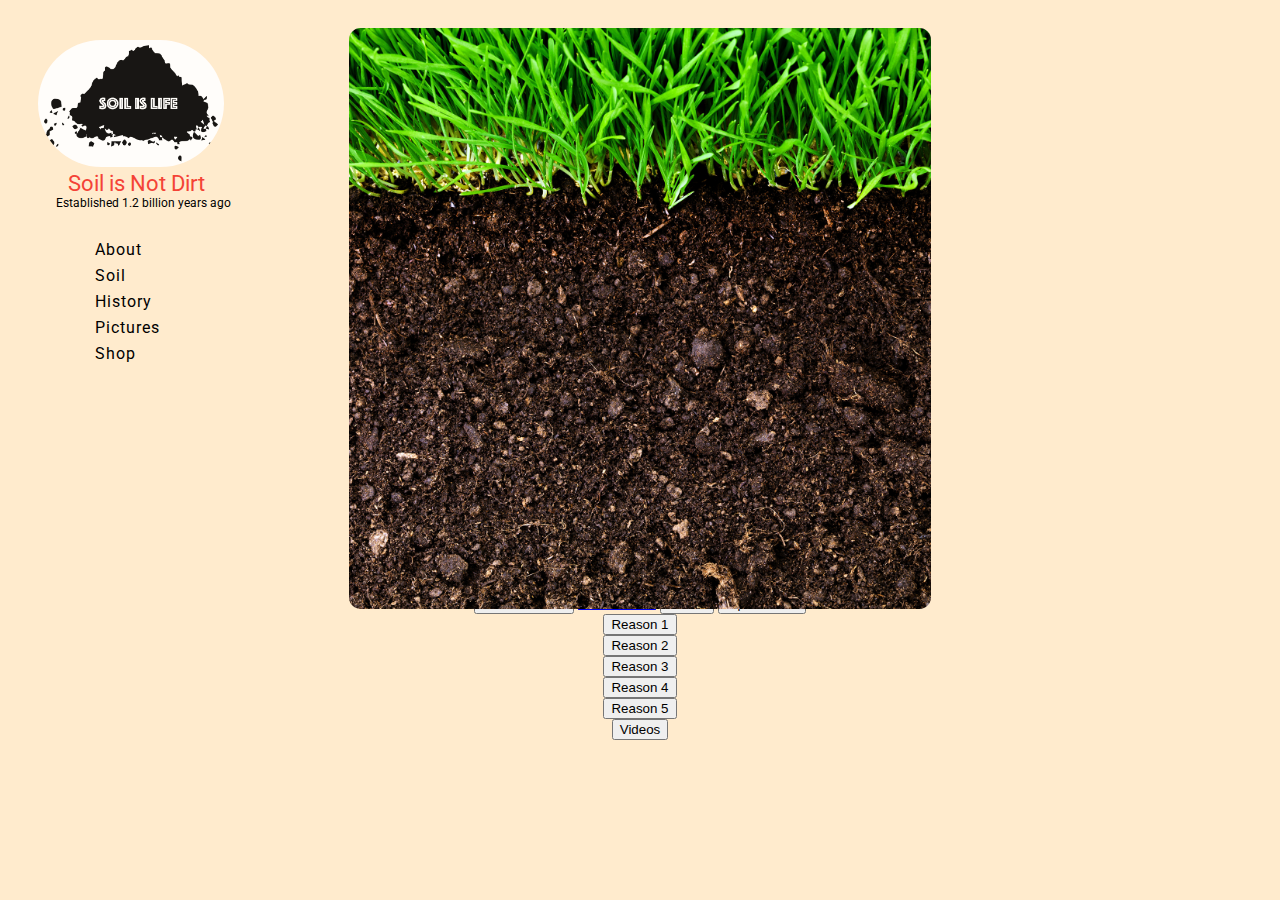
==== index.html @ 332f310f "update" ====
<!DOCTYPE html>
<html>
	<head>
		<title>Soil is Not Dirt</title>
		<link rel="stylesheet" type="text/css" href="style.css">
		<link href='https://fonts.googleapis.com/css?family=Roboto:500' rel='stylesheet' type='text/css'>
		<link rel="shortcut icon" href="/favicon.ico" type="image/x-icon">
		<link rel="icon" href="/favicon.ico?" type="image/x-icon">
	</head>
	<body>
		<div id="back-container">
		<img id="back-img" src="images/soilBruh.jpg">
		</div>

		<div id="content">
			<img id="logo" src="images/logo.png">
			<div id="title">Soil is Not Dirt</div>
			<div id="subtitle">Established 1.2 billion years ago</div>
			<div id="about">About</div>
			<div id="music">Soil</div>
			<div id="events">History</div>
			<div id="pictures">Pictures</div>
			<div id="shop">Shop</div>
		</div>


			<button>Default Button</button>
			<a href="#" class="button">Link Button</a>
			<button class="button">Button</button>
			<input type="button" class="button" value="Input Button">
			
			<!-- combine the above text to the bottom ones and link them to the tabs on the side-->
			
			<FORM METHOD="LINK" ACTION="/r/reason1.html">
 			<INPUT TYPE="submit" VALUE="Reason 1">
			</FORM>
 
 			<FORM METHOD="LINK" ACTION="/r/reason2.html">
 			<INPUT TYPE="submit" VALUE="Reason 2">
 			</FORM>
 
 			<FORM METHOD="LINK" ACTION="/r/reason3.html">
 			<INPUT TYPE="submit" VALUE="Reason 3">
 			</FORM>
 
 			<FORM METHOD="LINK" ACTION="/r/reason4.html">
 			<INPUT TYPE="submit" VALUE="Reason 4">
 			</FORM>
 
 			<FORM METHOD="LINK" ACTION="/r/reason5.html">
 			<INPUT TYPE="submit" VALUE="Reason 5">
 			</FORM>
 
 			<FORM METHOD="LINK" ACTION="/videos/videos.html">
 			<INPUT TYPE="submit" VALUE="Videos">
 			</FORM>


	</body>
</html>
---- style.css ----
body {
    background: blanchedalmond;
    color: black;
    text-align: center;
}

#title {
    color: #F44336;
    margin-left: 30px;
    font-size: 22px;
    
}

#subtitle {
    margin-left: 18px;
    font-size: 12px;
}

#content {
    position: absolute;
    top: 40px;
    text-align: left;
    margin-left: 30px;
    font-family: 'Roboto', sans-serif;
}

#about {
    margin-left: 57px;
    margin-top: 30px;
    letter-spacing: 1px;

}
#music {
    margin-left: 57px;
    letter-spacing: 1px;
    padding-top: 7px;
}
#events {
    margin-left: 57px;
    letter-spacing: 1px;
    padding-top: 7px;
}
#pictures {
    margin-left: 57px;
    letter-spacing: 1px;
    padding-top: 7px;
}
#shop {
    margin-left: 57px;
    letter-spacing: 1px;
    padding-top: 7px;
}
#back-img {
    position: relative;
    left: 0;
    top: 20px;
    bottom: 20px;
    /* z-index: 1; */
    height: 46%;
    border-radius: 2%;
    width: 46%;
}

#logo {
    height: 15%;
    width: 15%;
    opacity: .9;
    border-radius: 100px;

}
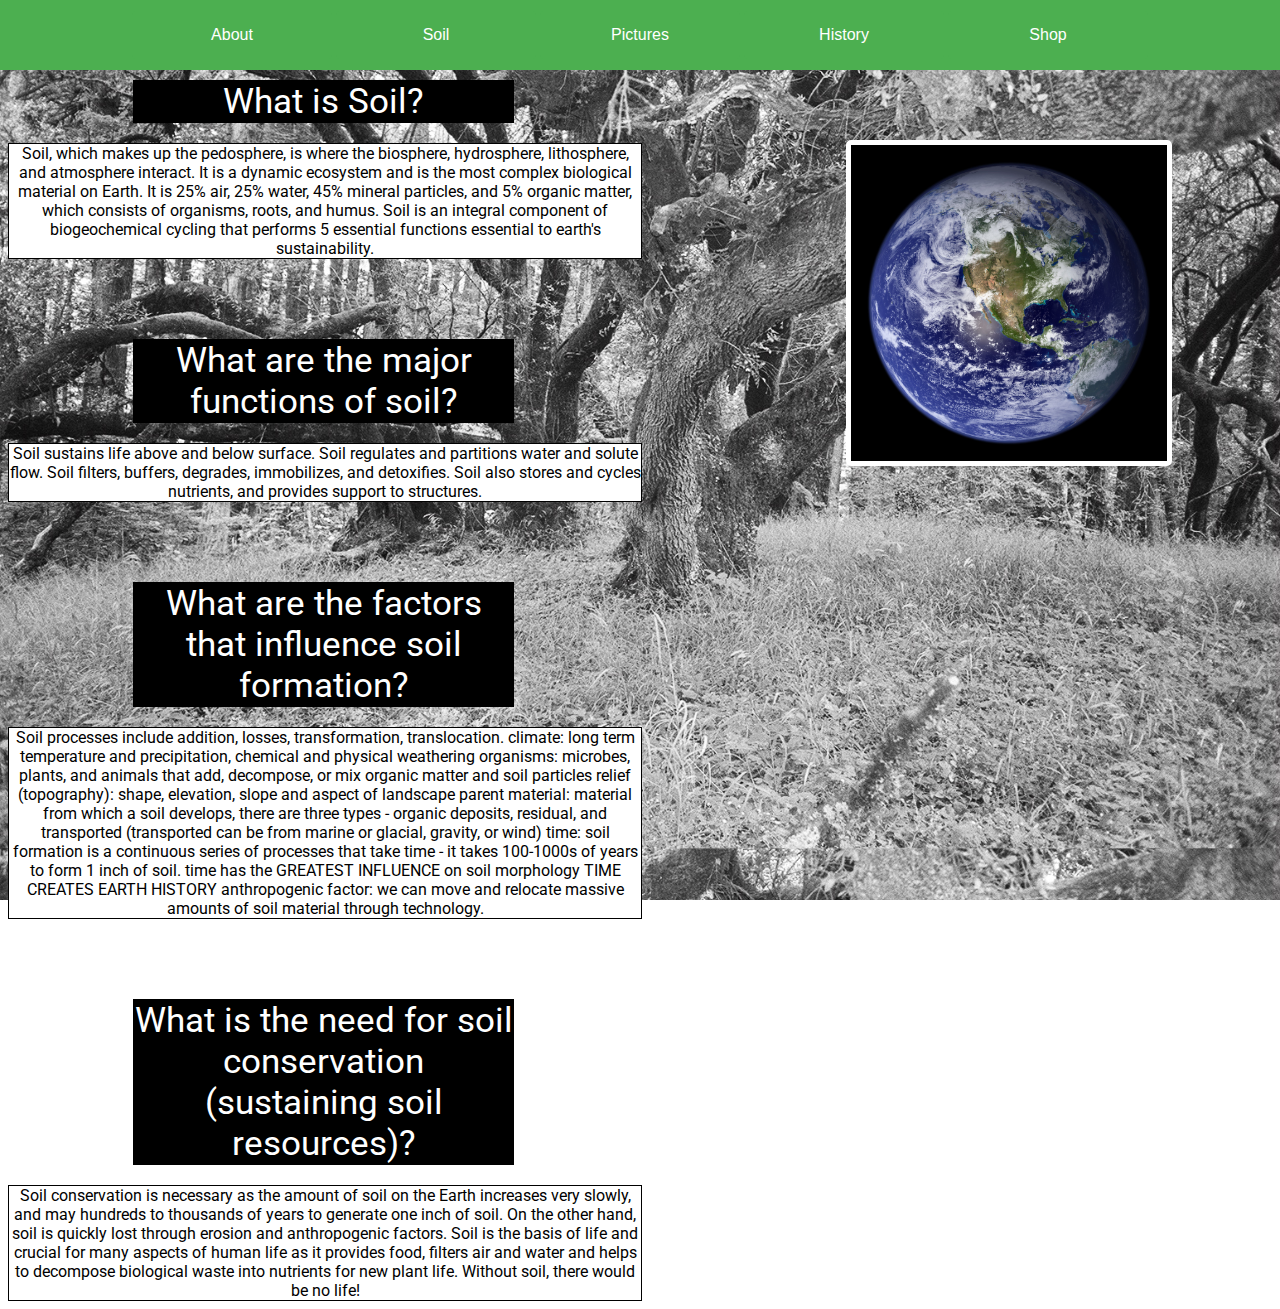
==== commit 2916f12e: "updated a lot" ====
--- a/index.html
+++ b/index.html
@@ -9,51 +9,38 @@
 	</head>
 	<body>
 		<div id="back-container">
-		<img id="back-img" src="images/soilBruh.jpg">
+		<!-- <img id="back-img" src="background.jpg"> -->
 		</div>
 
-		<div id="content">
-			<img id="logo" src="images/logo.png">
-			<div id="title">Soil is Not Dirt</div>
-			<div id="subtitle">Established 1.2 billion years ago</div>
-			<div id="about">About</div>
-			<div id="music">Soil</div>
-			<div id="events">History</div>
-			<div id="pictures">Pictures</div>
-			<div id="shop">Shop</div>
-		</div>
+			
+		
+		<div id="button" style='float:center'>
+			<a href="index.html"><button class="button-about">About</button></a>
+			<a href="soil.html"><button class="button-soil">Soil</button></a>
+			<a href="pictures.html"><button class="button-pictures">Pictures</button></a>
+			<a href="history.html"><button class="button-history">History</button></a>
+			<a href="shop.html"><button class="button-shop">Shop</button></a>
+		</div>	
+		
 
-
-			<button>Default Button</button>
-			<a href="#" class="button">Link Button</a>
-			<button class="button">Button</button>
-			<input type="button" class="button" value="Input Button">
-			
-			<!-- combine the above text to the bottom ones and link them to the tabs on the side-->
-			
-			<FORM METHOD="LINK" ACTION="/r/reason1.html">
- 			<INPUT TYPE="submit" VALUE="Reason 1">
-			</FORM>
- 
- 			<FORM METHOD="LINK" ACTION="/r/reason2.html">
- 			<INPUT TYPE="submit" VALUE="Reason 2">
- 			</FORM>
- 
- 			<FORM METHOD="LINK" ACTION="/r/reason3.html">
- 			<INPUT TYPE="submit" VALUE="Reason 3">
- 			</FORM>
- 
- 			<FORM METHOD="LINK" ACTION="/r/reason4.html">
- 			<INPUT TYPE="submit" VALUE="Reason 4">
- 			</FORM>
- 
- 			<FORM METHOD="LINK" ACTION="/r/reason5.html">
- 			<INPUT TYPE="submit" VALUE="Reason 5">
- 			</FORM>
- 
- 			<FORM METHOD="LINK" ACTION="/videos/videos.html">
- 			<INPUT TYPE="submit" VALUE="Videos">
- 			</FORM>
+		<div class="leftbody">
+			<div class="earth">
+				<img src="nasaEarth.jpg" alt="earth"/>
+			</div>	
+			<div id="title">What is Soil?</div>
+			<div id="fact"> Soil, which makes up the pedosphere, is where the biosphere, hydrosphere, lithosphere, and atmosphere interact. It is a dynamic ecosystem and is the most complex biological material on Earth. It is 25% air, 25% water, 45% mineral particles, and 5% organic matter, which consists of organisms, roots, and humus. Soil is an integral component of biogeochemical cycling that performs 5 essential functions essential to earth's sustainability. </div>
+			<div id="title"> What are the major functions of soil?  </div>
+			<div id="fact"> Soil sustains life above and below surface. Soil regulates and partitions water and solute flow. Soil  filters, 	buffers, degrades, immobilizes, and detoxifies. Soil also stores and cycles nutrients, and provides support to structures. </div>
+			<div id="title">What are the factors that influence soil formation?</div>
+			<div id="fact"> Soil processes include addition, losses, transformation, translocation.
+			climate: long term temperature and precipitation, chemical and physical weathering
+			organisms: microbes, plants, and animals that add, decompose, or mix organic matter and soil particles
+			relief (topography): shape, elevation, slope and aspect of landscape
+			parent material: material from which a soil develops, there are three types - organic deposits, residual, and transported (transported can be from marine or glacial, gravity, or wind)
+			time: soil formation is a continuous series of processes that take time - it takes 100-1000s of years to form 1 inch of soil. time has the GREATEST INFLUENCE on soil morphology TIME CREATES EARTH HISTORY
+			anthropogenic factor: we can move and relocate massive amounts of soil material through technology. </div>
+			<div id="title"> What is the need for soil conservation (sustaining soil resources)? </div>
+			<div id="fact"> Soil conservation is necessary as the amount of soil on the Earth increases very slowly, and may hundreds to thousands of years to generate one inch of soil. On the other hand, soil is quickly lost through erosion and anthropogenic factors. Soil is the basis of life and crucial for many aspects of human life as it provides food, filters air and water and helps to decompose biological waste into nutrients for new plant life. Without soil, there would be no life! </div>
 
 
 	</body>
--- a/style.css
+++ b/style.css
@@ -1,16 +1,43 @@
 body {
-    background: blanchedalmond;
+    background: url(background.jpg);
     color: black;
     text-align: center;
+    background-size: 100%;
+    background-attachment: fixed;
+
 }
 
 #title {
-    color: #F44336;
-    margin-left: 30px;
-    font-size: 22px;
+    color: white;
+    margin-top: 80px;
+    margin-bottom: 20px;
+    margin-left: 125px;
+    font-size: 35px;
+    font-family: 'Roboto', sans-serif;
+    border: 1px solid black;
+    background-color: black;
+    width: 30%;
     
 }
 
+#fact {
+    color: black;
+    border: 1px solid black;
+    background-color: white;
+    margin: 20px left;
+    width: 50%;
+    font-family: 'Roboto', sans-serif;
+
+}
+
+.earth img {
+    max-width: 25%;
+    float: right;
+    margin-right: 100px;
+    border-radius: 5px;
+    border: 5px solid white;
+    margin-top: 60px;
+}
 #subtitle {
     margin-left: 18px;
     font-size: 12px;
@@ -18,47 +45,10 @@
 
 #content {
     position: absolute;
-    top: 40px;
+    top: 70px;
     text-align: left;
     margin-left: 30px;
     font-family: 'Roboto', sans-serif;
-}
-
-#about {
-    margin-left: 57px;
-    margin-top: 30px;
-    letter-spacing: 1px;
-
-}
-#music {
-    margin-left: 57px;
-    letter-spacing: 1px;
-    padding-top: 7px;
-}
-#events {
-    margin-left: 57px;
-    letter-spacing: 1px;
-    padding-top: 7px;
-}
-#pictures {
-    margin-left: 57px;
-    letter-spacing: 1px;
-    padding-top: 7px;
-}
-#shop {
-    margin-left: 57px;
-    letter-spacing: 1px;
-    padding-top: 7px;
-}
-#back-img {
-    position: relative;
-    left: 0;
-    top: 20px;
-    bottom: 20px;
-    /* z-index: 1; */
-    height: 46%;
-    border-radius: 2%;
-    width: 46%;
 }
 
 #logo {
@@ -68,3 +58,80 @@
     border-radius: 100px;
 
 }
+
+#button {
+    border: 1px solid #4CAF50;
+    background-color: #4CAF50;
+    padding: 10px;
+    position: fixed;
+    top: 0;
+    left: 0;
+    right: 0;
+
+}
+
+.button-about {
+    background-color: #4CAF50;
+    border: none;
+    color: white;
+    padding: 15px 32px;
+    text-decoration: none;
+    font-size: 16px;
+    cursor: pointer;
+    width:200px;
+    border-radius: 4px;
+   
+}
+
+.button-soil {
+    background-color: #4CAF50;
+    border: none;
+    color: white;
+    padding: 15px 32px;
+    text-decoration: none;
+    font-size: 16px;
+    cursor: pointer;
+    width:200px;
+    border-radius: 4px;
+   
+}
+
+.button-pictures {
+    background-color: #4CAF50;
+    border: none;
+    color: white;
+    padding: 15px 32px;
+    text-decoration: none;
+    font-size: 16px;
+    cursor: pointer;
+    width:200px;
+    border-radius: 4px;
+}
+
+.button-history {
+    background-color: #4CAF50;
+    border: none;
+    color: white;
+    padding: 15px 32px;
+    text-decoration: none;
+    font-size: 16px;
+    cursor: pointer;
+    width:200px;
+    border-radius: 4px;
+   
+}
+
+.button-shop {
+    background-color: #4CAF50;
+    border: none;
+    color: white;
+    padding: 15px 32px;
+    text-decoration: none;
+    font-size: 16px;
+    cursor: pointer;
+    width:200px;
+    border-radius: 4px;
+   
+}
+
+
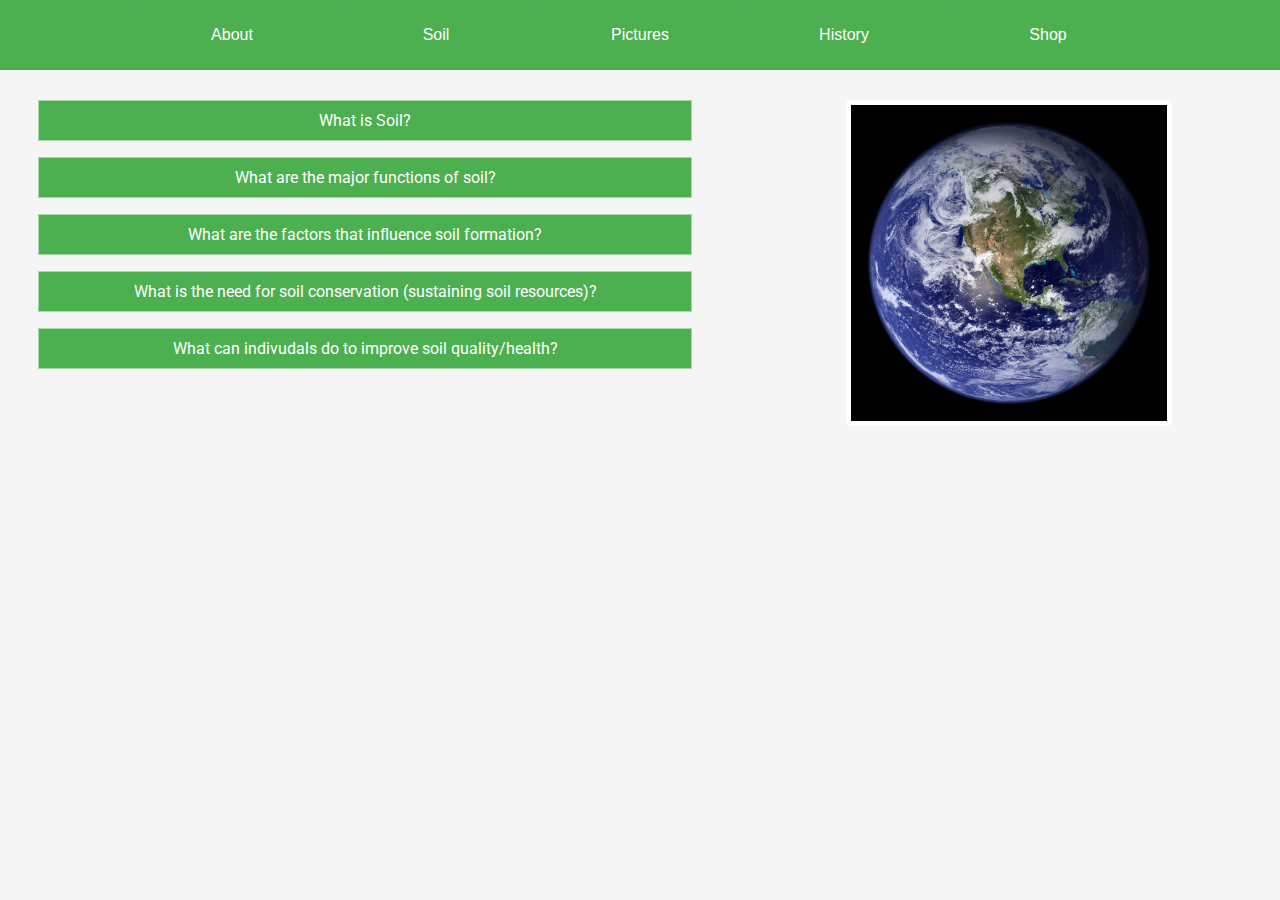
==== commit acf20ca5: "getting work done" ====
--- a/index.html
+++ b/index.html
@@ -12,8 +12,6 @@
 		<!-- <img id="back-img" src="background.jpg"> -->
 		</div>
 
-			
-		
 		<div id="button" style='float:center'>
 			<a href="index.html"><button class="button-about">About</button></a>
 			<a href="soil.html"><button class="button-soil">Soil</button></a>
@@ -27,21 +25,65 @@
 			<div class="earth">
 				<img src="nasaEarth.jpg" alt="earth"/>
 			</div>	
-			<div id="title">What is Soil?</div>
-			<div id="fact"> Soil, which makes up the pedosphere, is where the biosphere, hydrosphere, lithosphere, and atmosphere interact. It is a dynamic ecosystem and is the most complex biological material on Earth. It is 25% air, 25% water, 45% mineral particles, and 5% organic matter, which consists of organisms, roots, and humus. Soil is an integral component of biogeochemical cycling that performs 5 essential functions essential to earth's sustainability. </div>
-			<div id="title"> What are the major functions of soil?  </div>
-			<div id="fact"> Soil sustains life above and below surface. Soil regulates and partitions water and solute flow. Soil  filters, 	buffers, degrades, immobilizes, and detoxifies. Soil also stores and cycles nutrients, and provides support to structures. </div>
-			<div id="title">What are the factors that influence soil formation?</div>
-			<div id="fact"> Soil processes include addition, losses, transformation, translocation.
+			<p class="flip" onclick="myFunction()">What is Soil?</p>
+			<div id="fact"> <p> Soil, which makes up the pedosphere, is where the biosphere, hydrosphere, lithosphere, and atmosphere interact. It is a dynamic ecosystem and is the most complex biological material on Earth. It is 25% air, 25% water, 45% mineral particles, and 5% organic matter, which consists of organisms, roots, and humus. Soil is an integral component of biogeochemical cycling that performs 5 essential functions essential to earth's sustainability. </p> </div>
+
+			<p class="flip2" onclick="myFunction2()">What are the major functions of soil?</p><div id="fact2"> <p> Soil sustains life above and below surface. Soil regulates and partitions water and solute flow. Soil  filters, buffers, degrades, immobilizes, and detoxifies. Soil also stores and cycles nutrients, and provides support to structures.</p> </div> 		
+
+			<p class="flip3" onclick="myFunction3()">What are the factors that influence soil formation?</p>
+			<div id="fact3"> <p>Soil processes include addition, losses, transformation, translocation.
 			climate: long term temperature and precipitation, chemical and physical weathering
 			organisms: microbes, plants, and animals that add, decompose, or mix organic matter and soil particles
 			relief (topography): shape, elevation, slope and aspect of landscape
 			parent material: material from which a soil develops, there are three types - organic deposits, residual, and transported (transported can be from marine or glacial, gravity, or wind)
 			time: soil formation is a continuous series of processes that take time - it takes 100-1000s of years to form 1 inch of soil. time has the GREATEST INFLUENCE on soil morphology TIME CREATES EARTH HISTORY
-			anthropogenic factor: we can move and relocate massive amounts of soil material through technology. </div>
-			<div id="title"> What is the need for soil conservation (sustaining soil resources)? </div>
-			<div id="fact"> Soil conservation is necessary as the amount of soil on the Earth increases very slowly, and may hundreds to thousands of years to generate one inch of soil. On the other hand, soil is quickly lost through erosion and anthropogenic factors. Soil is the basis of life and crucial for many aspects of human life as it provides food, filters air and water and helps to decompose biological waste into nutrients for new plant life. Without soil, there would be no life! </div>
+			anthropogenic factor: we can move and relocate massive amounts of soil material through technology.</p> </div>
+			
+			<p class="flip4" onclick="myFunction4()">What is the need for soil conservation (sustaining soil resources)?</p>
+			<div id="fact4"> <p>Soil conservation is necessary as the amount of soil on the Earth increases very slowly, and may hundreds to thousands of years to generate one inch of soil. On the other hand, soil is quickly lost through erosion and anthropogenic factors. Soil is the basis of life and crucial for many aspects of human life as it provides food, filters air and water and helps to decompose biological waste into nutrients for new plant life. Without soil, there would be no life!</p> </div>
 
+			<p class="flip5" onclick="myFunction5()"> What can indivudals do to improve soil quality/health? </p>
+			<div id="fact5"> <p> <li>Before planting, know the soil's pH level </li>
+				<li> Get your soil tested to find out its nutrient levels </li>
+				<li> ID your soil type</li>
+				<li> Feeding your soil: nitrogen, phosphorous, and potassium </li>
+				<li> Living organisms are crucial to healthy soil (ex. Worms, fungus) </li>
+				<li> Be careful of pesticides and fertilizer because it can interfere with the balance of nature in soil (Use organic fertilizers) </li>
+				<li> Choose plants that work well for your soil </li>
+			</p> </div>
+				
+				
+			</div>
 
+			
+			<script>
+				function myFunction() {
+			    	document.getElementById("fact").style.display = "block";
+				}
+			</script>
+
+			<script>
+				function myFunction2() {
+			    	document.getElementById("fact2").style.display = "block";
+				}
+			</script>
+
+			<script>
+				function myFunction3() {
+			    	document.getElementById("fact3").style.display = "block";
+				}
+			</script>
+
+			<script>
+				function myFunction4() {
+			    	document.getElementById("fact4").style.display = "block";
+				}
+			</script>
+
+			<script>
+				function myFunction5() {
+			    	document.getElementById("fact5").style.display = "block";
+				}
+			</script>
 	</body>
 </html>--- a/style.css
+++ b/style.css
@@ -1,9 +1,11 @@
+html {
+    background: whitesmoke;
+    background-size: 100%;
+}
 body {
-    background: url(background.jpg);
+    background: whitesmoke;
     color: black;
     text-align: center;
-    background-size: 100%;
-    background-attachment: fixed;
 
 }
 
@@ -17,17 +19,31 @@
     border: 1px solid black;
     background-color: black;
     width: 30%;
-    
 }
 
-#fact {
+.flip {
+    margin-top: 100px;
+}
+
+#title, .flip, .flip2, .flip3, .flip4, .flip5 {
+    font-size: 16px;
+    font-family: 'Roboto', sans-serif;
+    padding: 10px;
+    text-align: center;
+    background-color: #4CAF50;
+    color: white;
+    width: 50%;
+    border: solid 1px #a6d8a8;
+    margin-left: 30px;
+}
+
+
+#fact3, #fact, #fact2, #fact4, #fact5 {
     color: black;
-    border: 1px solid black;
-    background-color: white;
-    margin: 20px left;
+    margin-left: 40px;
     width: 50%;
     font-family: 'Roboto', sans-serif;
-
+    display: none;
 }
 
 .earth img {
@@ -36,28 +52,9 @@
     margin-right: 100px;
     border-radius: 5px;
     border: 5px solid white;
-    margin-top: 60px;
-}
-#subtitle {
-    margin-left: 18px;
-    font-size: 12px;
+    margin-top: 0px;
 }
 
-#content {
-    position: absolute;
-    top: 70px;
-    text-align: left;
-    margin-left: 30px;
-    font-family: 'Roboto', sans-serif;
-}
-
-#logo {
-    height: 15%;
-    width: 15%;
-    opacity: .9;
-    border-radius: 100px;
-
-}
 
 #button {
     border: 1px solid #4CAF50;
@@ -67,36 +64,9 @@
     top: 0;
     left: 0;
     right: 0;
-
 }
 
-.button-about {
-    background-color: #4CAF50;
-    border: none;
-    color: white;
-    padding: 15px 32px;
-    text-decoration: none;
-    font-size: 16px;
-    cursor: pointer;
-    width:200px;
-    border-radius: 4px;
-   
-}
-
-.button-soil {
-    background-color: #4CAF50;
-    border: none;
-    color: white;
-    padding: 15px 32px;
-    text-decoration: none;
-    font-size: 16px;
-    cursor: pointer;
-    width:200px;
-    border-radius: 4px;
-   
-}
-
-.button-pictures {
+.button-about, .button-soil, .button-pictures, .button-history, .button-shop {
     background-color: #4CAF50;
     border: none;
     color: white;
@@ -108,30 +78,4 @@
     border-radius: 4px;
 }
 
-.button-history {
-    background-color: #4CAF50;
-    border: none;
-    color: white;
-    padding: 15px 32px;
-    text-decoration: none;
-    font-size: 16px;
-    cursor: pointer;
-    width:200px;
-    border-radius: 4px;
-   
-}
 
-.button-shop {
-    background-color: #4CAF50;
-    border: none;
-    color: white;
-    padding: 15px 32px;
-    text-decoration: none;
-    font-size: 16px;
-    cursor: pointer;
-    width:200px;
-    border-radius: 4px;
-   
-}
-
-
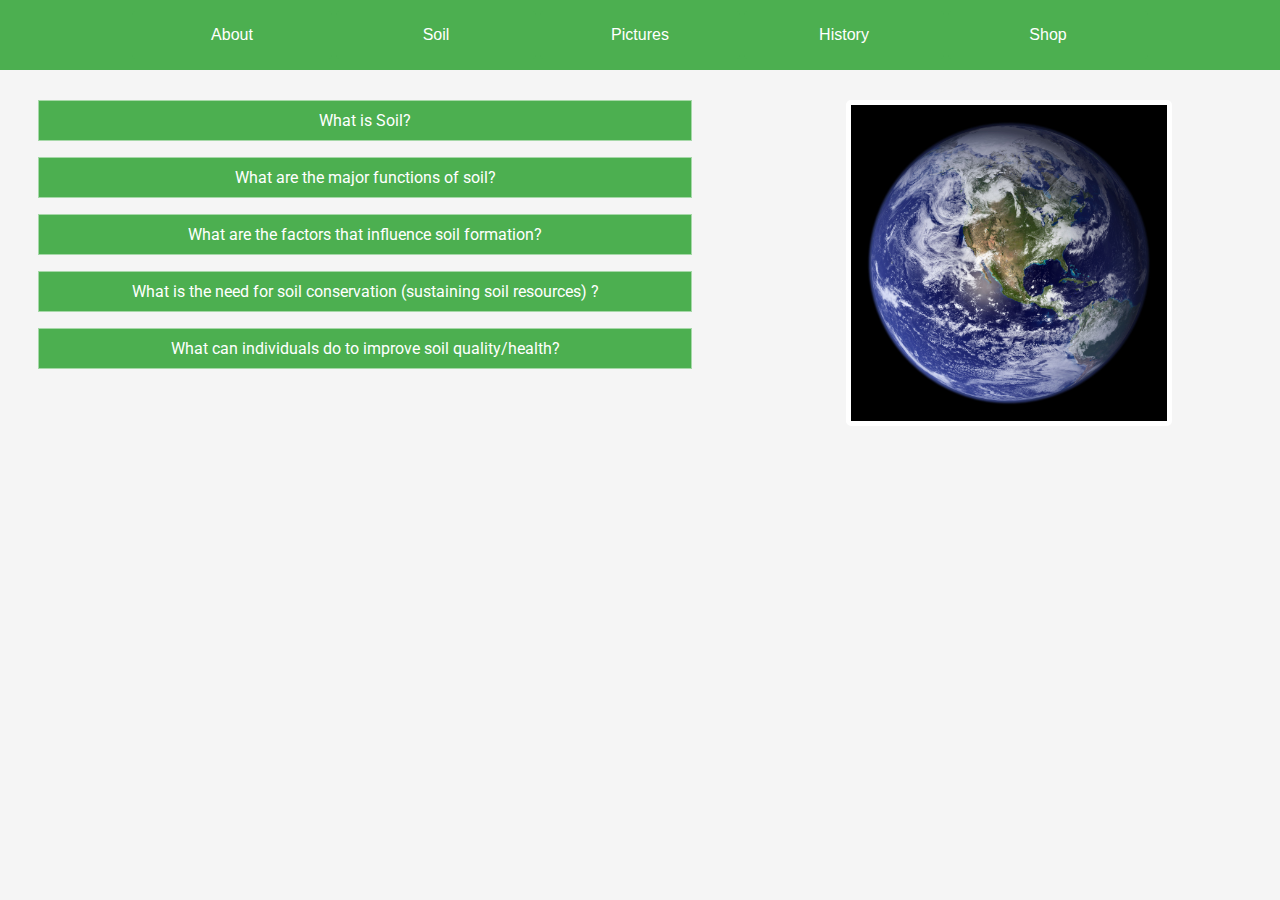
==== commit 25efdf89: "indiduvuals" ====
--- a/index.html
+++ b/index.html
@@ -39,10 +39,10 @@
 			time: soil formation is a continuous series of processes that take time - it takes 100-1000s of years to form 1 inch of soil. time has the GREATEST INFLUENCE on soil morphology TIME CREATES EARTH HISTORY
 			anthropogenic factor: we can move and relocate massive amounts of soil material through technology.</p> </div>
 			
-			<p class="flip4" onclick="myFunction4()">What is the need for soil conservation (sustaining soil resources)?</p>
+			<p class="flip4" onclick="myFunction4()">What is the need for soil conservation (sustaining soil resources) ?</p>
 			<div id="fact4"> <p>Soil conservation is necessary as the amount of soil on the Earth increases very slowly, and may hundreds to thousands of years to generate one inch of soil. On the other hand, soil is quickly lost through erosion and anthropogenic factors. Soil is the basis of life and crucial for many aspects of human life as it provides food, filters air and water and helps to decompose biological waste into nutrients for new plant life. Without soil, there would be no life!</p> </div>
 
-			<p class="flip5" onclick="myFunction5()"> What can indivudals do to improve soil quality/health? </p>
+			<p class="flip5" onclick="myFunction5()"> What can individuals do to improve soil quality/health? </p>
 			<div id="fact5"> <p> <li>Before planting, know the soil's pH level </li>
 				<li> Get your soil tested to find out its nutrient levels </li>
 				<li> ID your soil type</li>
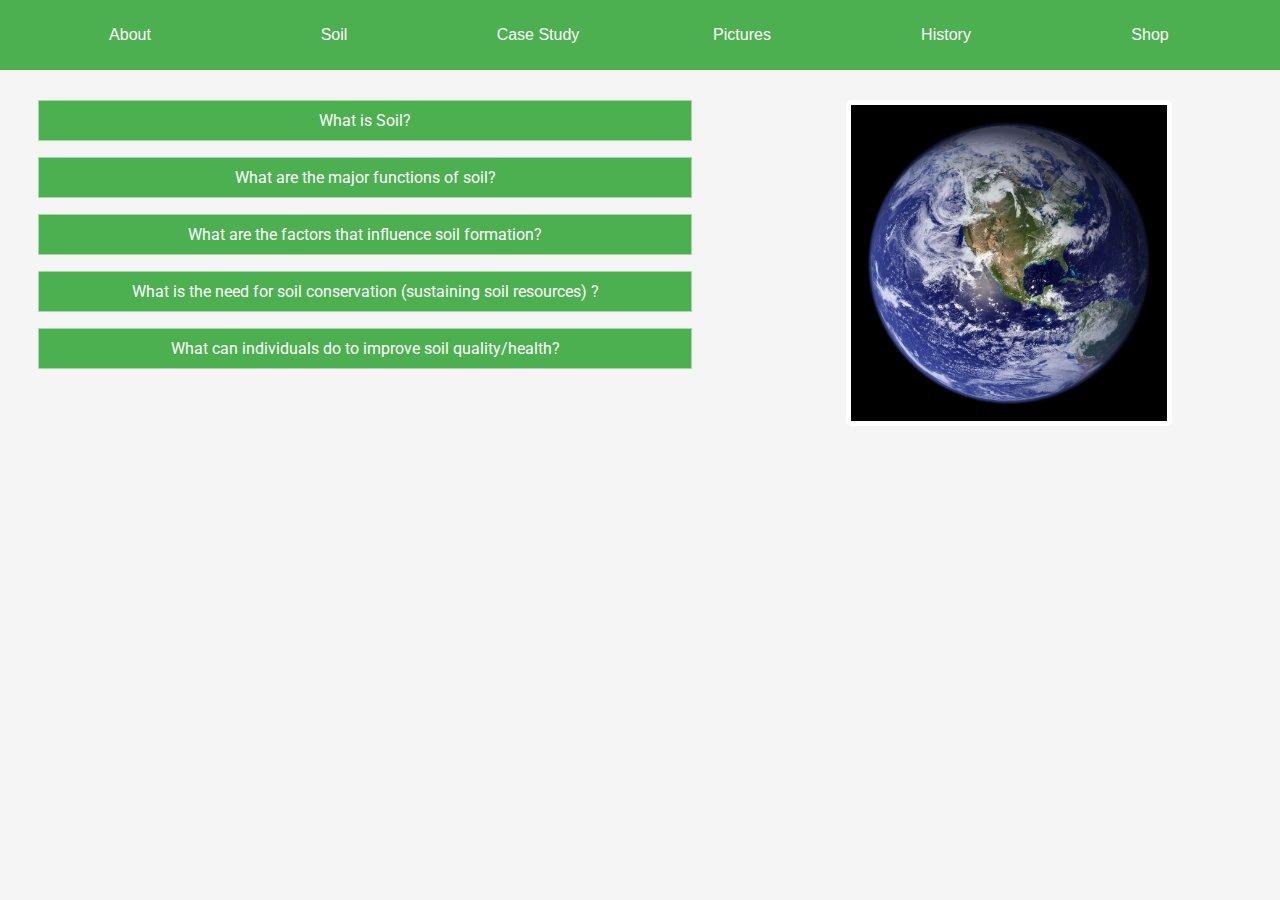
==== commit 0be3c270: "why did i do this" ====
--- a/index.html
+++ b/index.html
@@ -15,6 +15,7 @@
 		<div id="button" style='float:center'>
 			<a href="index.html"><button class="button-about">About</button></a>
 			<a href="soil.html"><button class="button-soil">Soil</button></a>
+			<a href="casestudy.html"><button class="button-shop">Case Study</button></a>
 			<a href="pictures.html"><button class="button-pictures">Pictures</button></a>
 			<a href="history.html"><button class="button-history">History</button></a>
 			<a href="shop.html"><button class="button-shop">Shop</button></a>
--- a/style.css
+++ b/style.css
@@ -55,6 +55,26 @@
     margin-top: 0px;
 }
 
+.npkOM img {
+    float: right; 
+    margin-top: 76px;
+    margin-left: 5px;
+    max-width: 30%;
+    display: block;
+}
+
+.npkOM {
+    text-align: justify;
+    width: 1000px;
+}
+
+.npkPH img {
+    float: left;
+    margin-top: 76px;
+    margin-left: 100px;
+    max-width: 30%;
+}
+
 
 #button {
     border: 1px solid #4CAF50;
@@ -78,4 +98,75 @@
     border-radius: 4px;
 }
 
+table {
+    font-family: 'Roboto', sans-serif;
+    border-collapse: collapse;
+    width: 45%;
+    float: left;
+    margin-left: 60px;
+}
 
+td, th {
+    border: 1px solid #dddddd;
+    text-align: left;
+    padding: 5px;
+}
+
+tr:nth-child(even) {
+    background-color: #dddddd;
+}
+
+.breakerNationalPark img {
+    max-width: 65%;
+    margin-top: 75px;
+    float: center;
+    border: 5px solid white;
+    font-family: 'Roboto', sans-serif;
+}
+
+.breakerHistory {
+    font-family: 'Roboto', sans-serif;
+    font-size: 30px;
+}
+
+.mySlides {
+    display:none
+}
+
+.demo {
+    cursor:pointer
+}
+
+.w3-container {
+    margin-top: 75px;
+    font-family: 'Roboto', sans-serif;
+
+}
+
+.TextWrap {
+    border: 1px solid black;
+    float: right;
+    margin: 10px;
+    margin-right: 30px;
+}
+
+.TextWrapLeft {
+    border: 1px solid black;
+    float: left;
+    margin: 10px;
+    margin-left: 30px;
+}
+.casestudy {
+    margin-top: 120px;
+    font-family: 'Roboto', sans-serif;
+    margin-left: 30px;
+    margin-right: 30px;
+    text-align: left;
+}
+
+.casestudy2 {
+    font-family: 'Roboto', sans-serif;
+    margin-left: 30px;
+    margin-right: 30px;
+    text-align: left;
+}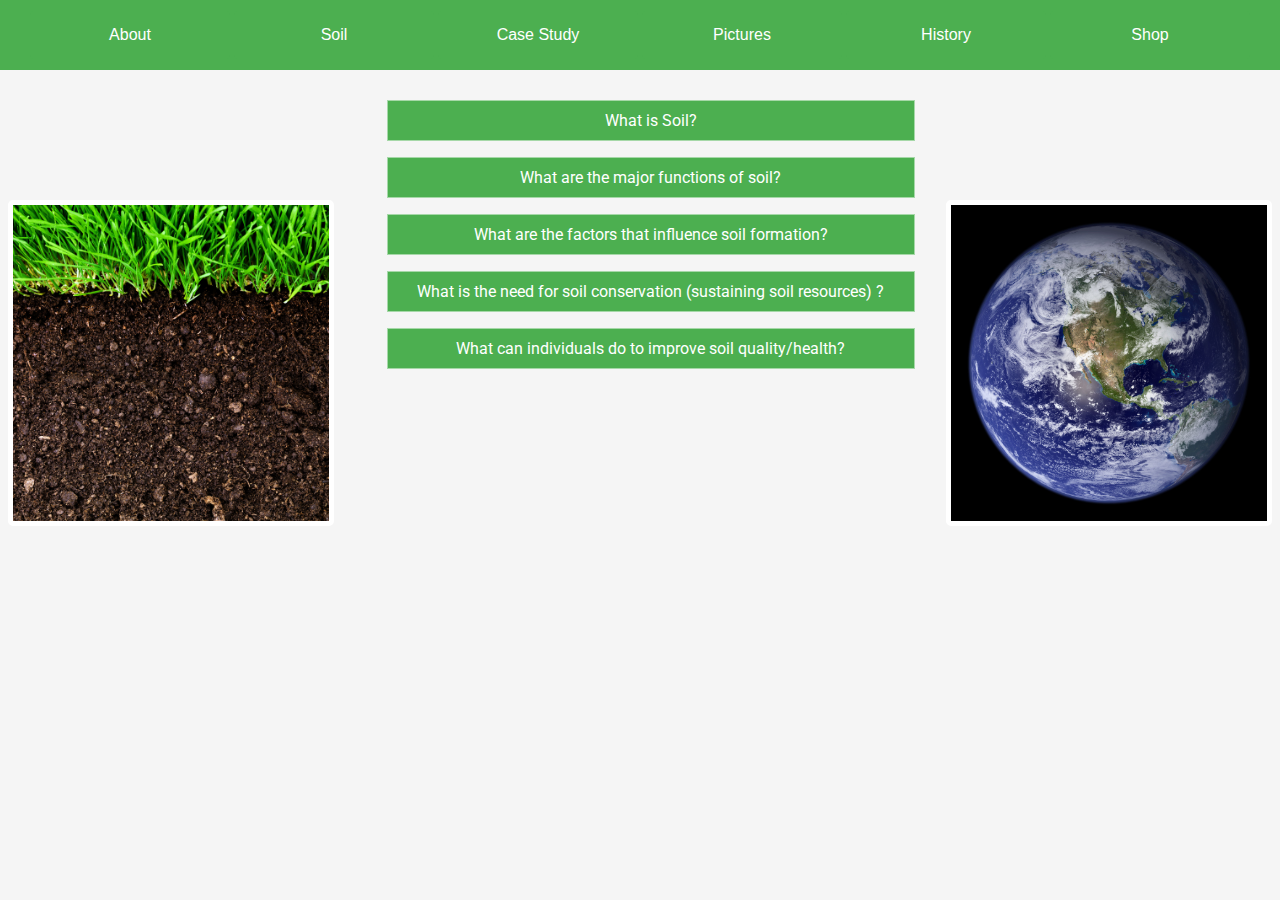
==== commit 38940197: "um i think it's almost good" ====
--- a/index.html
+++ b/index.html
@@ -25,6 +25,10 @@
 		<div class="leftbody">
 			<div class="earth">
 				<img src="nasaEarth.jpg" alt="earth"/>
+			</div>	
+
+			<div class="soilbox">
+				<img src="soilbox.jpg" alt="soil"/>
 			</div>	
 			<p class="flip" onclick="myFunction()">What is Soil?</p>
 			<div id="fact"> <p> Soil, which makes up the pedosphere, is where the biosphere, hydrosphere, lithosphere, and atmosphere interact. It is a dynamic ecosystem and is the most complex biological material on Earth. It is 25% air, 25% water, 45% mineral particles, and 5% organic matter, which consists of organisms, roots, and humus. Soil is an integral component of biogeochemical cycling that performs 5 essential functions essential to earth's sustainability. </p> </div>
--- a/style.css
+++ b/style.css
@@ -7,6 +7,10 @@
     color: black;
     text-align: center;
 
+}
+
+.leftbody {
+    text-align: left;
 }
 
 #title {
@@ -32,27 +36,39 @@
     text-align: center;
     background-color: #4CAF50;
     color: white;
-    width: 50%;
     border: solid 1px #a6d8a8;
-    margin-left: 30px;
+    width: 40%;
+    float: center;
+    margin-left: 30%;
+
 }
 
 
 #fact3, #fact, #fact2, #fact4, #fact5 {
     color: black;
-    margin-left: 40px;
-    width: 50%;
+    width: 40%;
+    float: center;
     font-family: 'Roboto', sans-serif;
     display: none;
+    margin-left: 30%;
+
 }
 
 .earth img {
     max-width: 25%;
     float: right;
-    margin-right: 100px;
     border-radius: 5px;
     border: 5px solid white;
-    margin-top: 0px;
+    margin-top: 100px;
+}
+
+.soilbox img {
+    max-width: 25%;
+    float: left;
+    border-radius: 5px;
+    border: 5px solid white;
+    margin-top: 100px;
+
 }
 
 .npkOM img {
@@ -169,4 +185,19 @@
     margin-left: 30px;
     margin-right: 30px;
     text-align: left;
-}+}
+
+.sellingitems {
+    float: left;
+    width:  400px;
+    height: 400px;
+    background-position: 50% 50%;
+    background-repeat:   no-repeat;
+    background-size:     cover;
+    margin-top: 75px;
+    margin-left: 100px;
+    margin-right: 100px;
+    font-family: 'Roboto', sans-serif;
+    border: 2px solid black;
+
+}
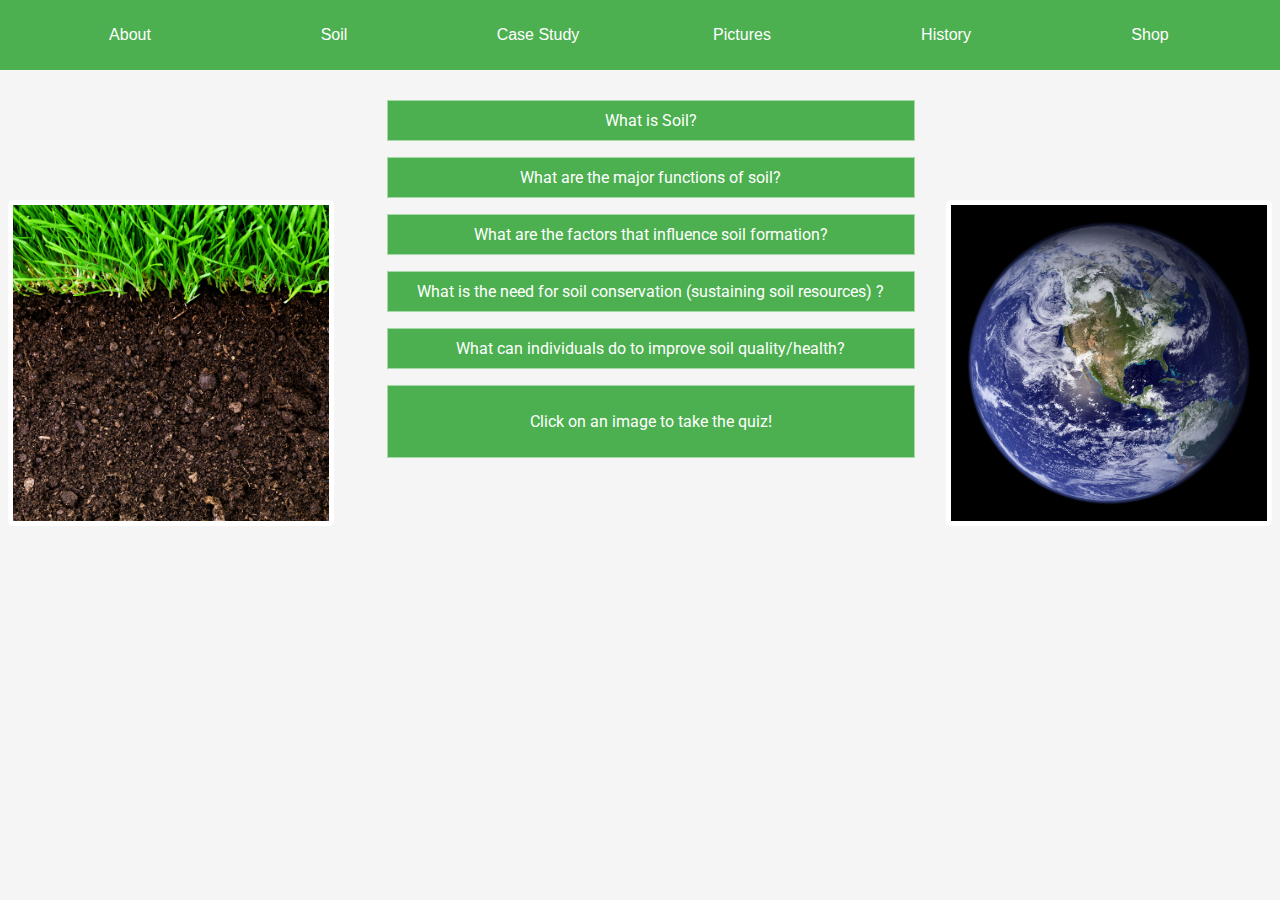
==== commit 864072a9: "done done done" ====
--- a/index.html
+++ b/index.html
@@ -23,13 +23,20 @@
 		
 
 		<div class="leftbody">
+
 			<div class="earth">
+				<a href="https://www.onlineexambuilder.com/soil-is-not-dirt/exam-105524">
 				<img src="nasaEarth.jpg" alt="earth"/>
+				</a>
 			</div>	
 
 			<div class="soilbox">
+				<a href="https://www.onlineexambuilder.com/soil-is-not-dirt/exam-105524">
 				<img src="soilbox.jpg" alt="soil"/>
+				</a>
 			</div>	
+
+
 			<p class="flip" onclick="myFunction()">What is Soil?</p>
 			<div id="fact"> <p> Soil, which makes up the pedosphere, is where the biosphere, hydrosphere, lithosphere, and atmosphere interact. It is a dynamic ecosystem and is the most complex biological material on Earth. It is 25% air, 25% water, 45% mineral particles, and 5% organic matter, which consists of organisms, roots, and humus. Soil is an integral component of biogeochemical cycling that performs 5 essential functions essential to earth's sustainability. </p> </div>
 
@@ -56,6 +63,10 @@
 				<li> Be careful of pesticides and fertilizer because it can interfere with the balance of nature in soil (Use organic fertilizers) </li>
 				<li> Choose plants that work well for your soil </li>
 			</p> </div>
+
+			<div class="quiz">
+			<p> Click on an image to take the quiz! </p>
+			</div>
 				
 				
 			</div>
--- a/style.css
+++ b/style.css
@@ -6,7 +6,6 @@
     background: whitesmoke;
     color: black;
     text-align: center;
-
 }
 
 .leftbody {
@@ -29,7 +28,7 @@
     margin-top: 100px;
 }
 
-#title, .flip, .flip2, .flip3, .flip4, .flip5 {
+#title, .flip, .flip2, .flip3, .flip4, .flip5, .quiz {
     font-size: 16px;
     font-family: 'Roboto', sans-serif;
     padding: 10px;
@@ -40,9 +39,7 @@
     width: 40%;
     float: center;
     margin-left: 30%;
-
-}
-
+}
 
 #fact3, #fact, #fact2, #fact4, #fact5 {
     color: black;
@@ -54,7 +51,7 @@
 
 }
 
-.earth img {
+.earth img{
     max-width: 25%;
     float: right;
     border-radius: 5px;
@@ -72,25 +69,31 @@
 }
 
 .npkOM img {
-    float: right; 
-    margin-top: 76px;
-    margin-left: 5px;
-    max-width: 30%;
+    max-width: 50%;
     display: block;
+    display: inline-block;
+}
+
+.npkPH img {
+    max-width: 50%;
+    display: block;
+    display: inline-block;
 }
 
 .npkOM {
-    text-align: justify;
+    float: right;
+    text-align: center;
     width: 1000px;
-}
-
-.npkPH img {
-    float: left;
-    margin-top: 76px;
-    margin-left: 100px;
-    max-width: 30%;
-}
-
+    margin: auto;
+    margin-top: 25px;
+}
+
+.npkPH {
+    float: right;
+    text-align: center;
+    width: 1000px;
+    margin: auto;
+}
 
 #button {
     border: 1px solid #4CAF50;
@@ -114,27 +117,9 @@
     border-radius: 4px;
 }
 
-table {
-    font-family: 'Roboto', sans-serif;
-    border-collapse: collapse;
-    width: 45%;
-    float: left;
-    margin-left: 60px;
-}
-
-td, th {
-    border: 1px solid #dddddd;
-    text-align: left;
-    padding: 5px;
-}
-
-tr:nth-child(even) {
-    background-color: #dddddd;
-}
-
 .breakerNationalPark img {
     max-width: 65%;
-    margin-top: 75px;
+    margin-top: 10px;
     float: center;
     border: 5px solid white;
     font-family: 'Roboto', sans-serif;
@@ -143,6 +128,7 @@
 .breakerHistory {
     font-family: 'Roboto', sans-serif;
     font-size: 30px;
+    margin-top: 90px;
 }
 
 .mySlides {
@@ -185,6 +171,32 @@
     margin-left: 30px;
     margin-right: 30px;
     text-align: left;
+
+}
+.casestudy11 {
+     float: center;
+    margin-top: 120px;
+    font-family: 'Roboto', sans-serif;
+    margin-left: 230px;
+    margin-right: 230px;
+    text-align: center;
+}
+
+.casestudy12 {
+
+     float: center;
+    font-family: 'Roboto', sans-serif;
+    margin-left: 230px;
+    margin-right: 230px;
+    text-align: center;
+}
+
+.casestudy13 {
+    float: center;
+    font-family: 'Roboto', sans-serif;
+    margin-left: 230px;
+    margin-right: 230px;
+    text-align: center;
 }
 
 .sellingitems {
@@ -201,3 +213,16 @@
     border: 2px solid black;
 
 }
+
+.imageVert img {
+    float: center;
+    overflow: hidden;
+    vertical-align: middle;
+    border: 1px solid black;
+    display: inline-block;
+    margin-top: 75px;
+}
+
+
+
+
